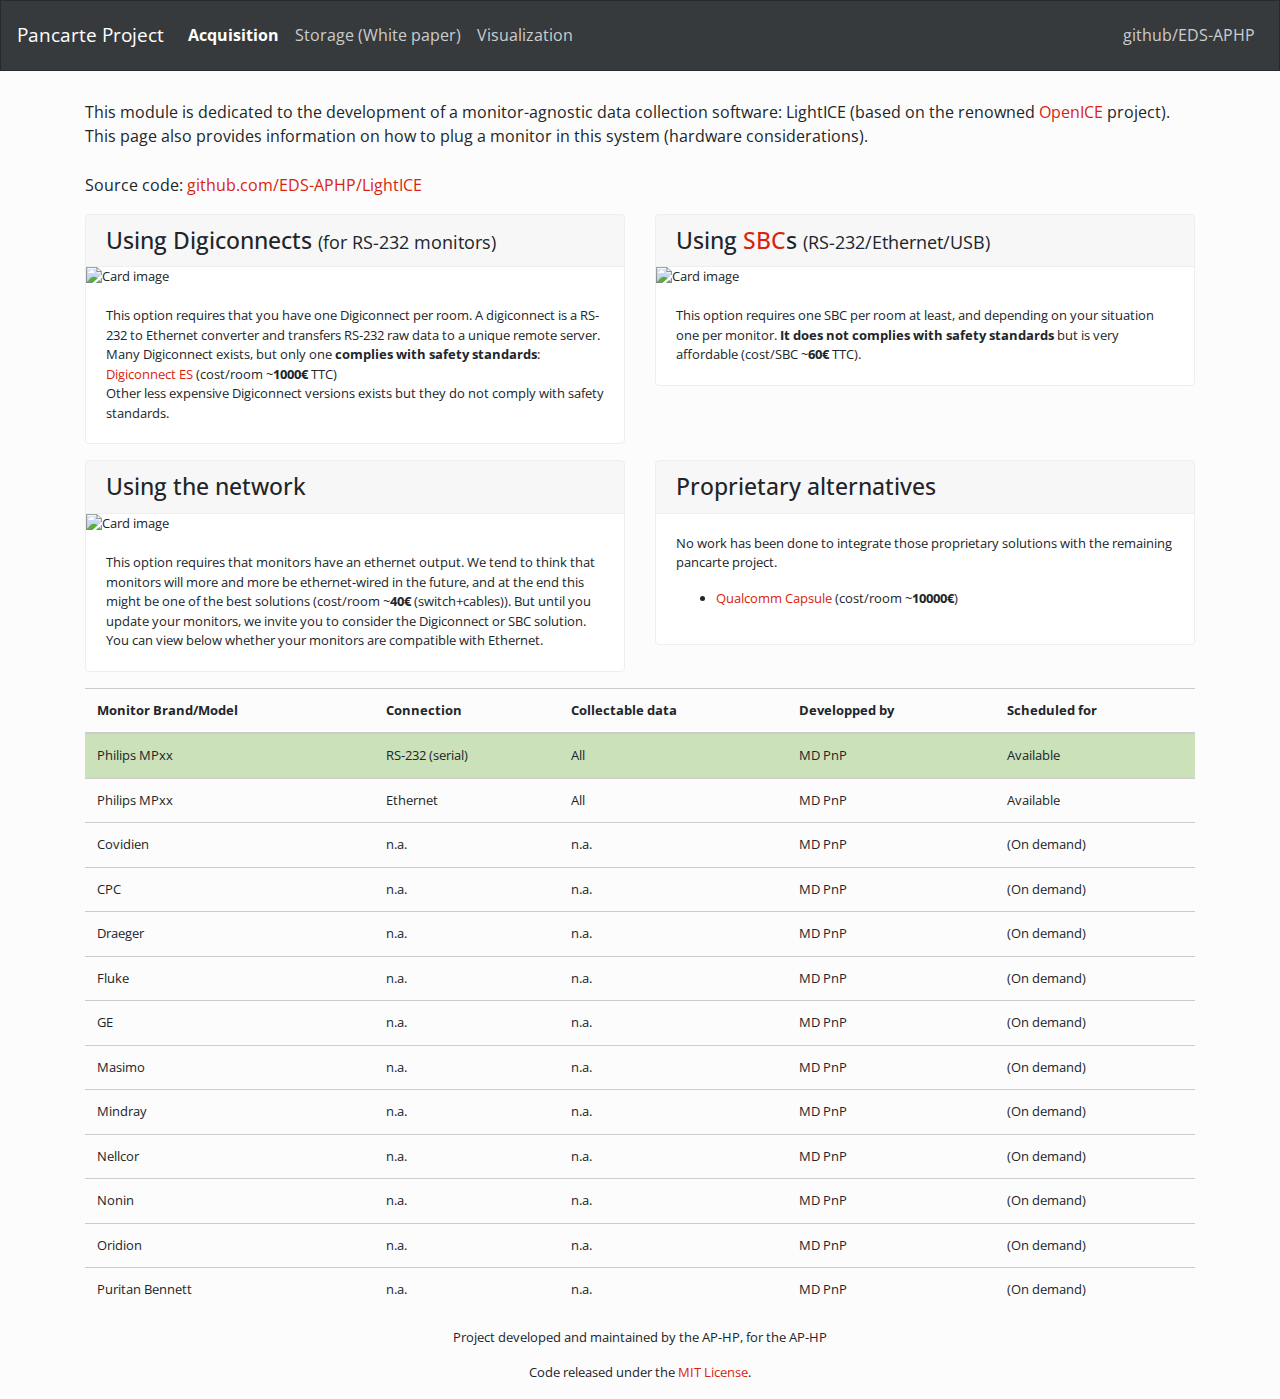
==== acquisition.html @ e1e909cc "Add Philips ethernet in acquisition" ====
<!DOCTYPE html>
<html lang="en">
  <head>
    <meta charset="utf-8">
    <meta name="robots" content="noindex">
    <title>Pancarte - Acquisition</title>
    <meta name="viewport" content="width=device-width, initial-scale=1">
    <meta http-equiv="X-UA-Compatible" content="IE=edge" />
    <link rel="stylesheet" href="bootstrap.min.css" media="screen">
    <link rel="stylesheet" href="custom.css">
  </head>
  <body>
    <div class="navbar navbar-expand-lg fixed-top navbar-dark bg-dark" style="font-size:1.2em">
        <a href="index.html" class="navbar-brand" style="color:#fff;font-size:1.2rem">Pancarte Project</a>
        <button class="navbar-toggler" type="button" data-toggle="collapse" data-target="#navbarColor02" aria-controls="navbarColor02" aria-expanded="false" aria-label="Toggle navigation">
          <span class="navbar-toggler-icon"></span>
        </button>
        <div class="collapse navbar-collapse" id="navbarColor02">
          <ul class="navbar-nav">
            <li class="nav-item">
            <a class="nav-link" href="acquisition.html" style="color:#fff; font-weight: bold">Acquisition</a>
            </li>
            <li class="nav-item">
              <a class="nav-link" href="storage.html">Storage (White paper)</a>
            </li>
            <li class="nav-item">
              <a class="nav-link" href="visualization.html">Visualization</a>
	    </li>
	  </ul>

          <ul class="nav navbar-nav ml-auto">
            <li class="nav-item">
              <a class="nav-link" href="https://github.com/EDS-APHP" target="_blank">github/EDS-APHP</a>
            </li>
          </ul>

        </div>
    </div>

    <div class="container">
      <div class="bs-docs-section clearfix" style="margin-top:100px;">
        <title>Acquisition</title>
        <div class="row">
          <div class="col-lg-12">
            <div class="bs-component">
              <blockquote class="blockquote">
                <p class="mb-0">
                  This module is dedicated to the development of a monitor-agnostic data collection software: LightICE (based on the renowned <a href="https://github.com/mdpnp/mdpnp" target="_blank">OpenICE</a> project).<br>This page also provides information on how to plug a monitor in this system (hardware considerations).
                  <br><br>
                  Source code: <a target="_blank" href="https://github.com/EDS-APHP/LightICE">github.com/EDS-APHP/LightICE</a>
                </p>
              </blockquote>
            </div>
          </div>
        </div>
      </div>

      <title>Hardware solutions</title>
      <div class="row">
        <div class="col-lg-6">
          <div class="card mb-3">
            <h3 class="card-header">Using Digiconnects <small>(for RS-232 monitors)</small></h3>
            <img style="width: 100%; display: block;" src="acquisition-digi.png" alt="Card image">
            <div class="card-body">
              <p class="card-text">This option requires that you have one Digiconnect per room. A digiconnect is a RS-232 to Ethernet converter and transfers RS-232 raw data to a unique remote server. Many Digiconnect exists, but only one <b>complies with safety standards</b>: <a href="https://www.digi.com/products/serial-servers/industrial-hardened-serial-servers/digiconnectes" target="_blank">Digiconnect ES</a> (cost/room ~<b>1000€</b> TTC)<br>
                Other less expensive Digiconnect versions exists but they do not comply with safety standards.
              </p>
            </div>
          </div>
        </div>
        <div class="col-lg-6">
          <div class="card mb-3">
            <h3 class="card-header">Using <a target="_blank" href="https://en.wikipedia.org/wiki/Single-board_computer">SBC</a>s <small>(RS-232/Ethernet/USB)</small></h3>
            <img style="width: 100%; display: block;" src="acquisition-rpi.png" alt="Card image">
            <div class="card-body">
              <p class="card-text">This option requires one SBC per room at least, and depending on your situation one per monitor. <b>It does not complies with safety standards</b> but is very affordable (cost/SBC ~<b>60€</b> TTC).</p>
            </div>
          </div>
        </div>
      </div>

      <div class="row">
        <div class="col-lg-6">
          <div class="card mb-3">
            <h3 class="card-header">Using the network</h3>
            <img style="width: 100%; display: block;" src="acquisition-ethernet.png" alt="Card image">
            <div class="card-body">
              <p class="card-text">This option requires that monitors have an ethernet output. We tend to think that monitors will more and more be ethernet-wired in the future, and at the end this might be one of the best solutions (cost/room ~<b>40€</b> (switch+cables)). But until you update your monitors, we invite you to consider the Digiconnect or SBC solution. You can view below whether your monitors are compatible with Ethernet.
              </p>
            </div>
          </div>
        </div>
        <div class="col-lg-6">
          <div class="card mb-3">
            <h3 class="card-header">Proprietary alternatives</h3>
            <div class="card-body">
              <p class="card-text">
                No work has been done to integrate those proprietary solutions with the remaining pancarte project.
              </p>
              <ul>
                <li><a target="_blank" href="http://www.capsuletech.fr/">Qualcomm Capsule</a> (cost/room ~<b>10000€</b>)</li>
              </ul>
            </div>
          </div>
        </div>
      </div>
      
      <title>Monitors compatibility with LightICE</title>
      <table class="table table-hover">
        <thead>
          <tr>
            <th scope="col">Monitor Brand/Model</th>
            <th scope="col">Connection</th>
            <th scope="col">Collectable data</th>
            <th scope="col">Developped by</th>
            <th scope="col">Scheduled for</th>
          </tr>
        </thead>
        <tbody>
          <tr class="table-success">
            <td>Philips MPxx</td>
            <td>RS-232 (serial)</td>
            <td>All</td>
            <td>MD PnP</td>
            <td>Available</td>
          </tr>
          <tr>
            <td>Philips MPxx</td>
            <td>Ethernet</td>
            <td>All</td>
            <td>MD PnP</td>
            <td>Available</td>
          </tr>
          <tr>
            <td>Covidien</td>
            <td>n.a.</td>
            <td>n.a.</td>
            <td>MD PnP</td>
            <td>(On demand)</td>
          </tr>
          <tr>
            <td>CPC</td>
            <td>n.a.</td>
            <td>n.a.</td>
            <td>MD PnP</td>
            <td>(On demand)</td>
          </tr>
          <tr>
            <td>Draeger</td>
            <td>n.a.</td>
            <td>n.a.</td>
            <td>MD PnP</td>
            <td>(On demand)</td>
          </tr>
          <tr>
            <td>Fluke</td>
            <td>n.a.</td>
            <td>n.a.</td>
            <td>MD PnP</td>
            <td>(On demand)</td>
          </tr>
          <tr>
            <td>GE</td>
            <td>n.a.</td>
            <td>n.a.</td>
            <td>MD PnP</td>
            <td>(On demand)</td>
          </tr>
          <tr>
            <td>Masimo</td>
            <td>n.a.</td>
            <td>n.a.</td>
            <td>MD PnP</td>
            <td>(On demand)</td>
          </tr>
          <tr>
            <td>Mindray</td>
            <td>n.a.</td>
            <td>n.a.</td>
            <td>MD PnP</td>
            <td>(On demand)</td>
          </tr>
          <tr>
            <td>Nellcor</td>
            <td>n.a.</td>
            <td>n.a.</td>
            <td>MD PnP</td>
            <td>(On demand)</td>
          </tr>
          <tr>
            <td>Nonin</td>
            <td>n.a.</td>
            <td>n.a.</td>
            <td>MD PnP</td>
            <td>(On demand)</td>
          </tr>
          <tr>
            <td>Oridion</td>
            <td>n.a.</td>
            <td>n.a.</td>
            <td>MD PnP</td>
            <td>(On demand)</td>
          </tr>
          <tr>
            <td>Puritan Bennett</td>
            <td>n.a.</td>
            <td>n.a.</td>
            <td>MD PnP</td>
            <td>(On demand)</td>
          </tr>
        </tbody>
      </table>

      <footer id="footer">
        <div class="row">
          <div class="col-lg-12 text-center">
            <p>Project developed and maintained by the AP-HP, for the AP-HP</p>
            <p>Code released under the <a href="https://opensource.org/licenses/MIT">MIT License</a>.</p>
          </div>
        </div>
      </footer>
    </div>

    <script src="jquery.min.js"></script>
    <script src="bootstrap.min.js"></script>
    <script src="custom.js"></script>
    <script type="text/javascript">
      imageMapResize();
    </script>
  </body>
</html>
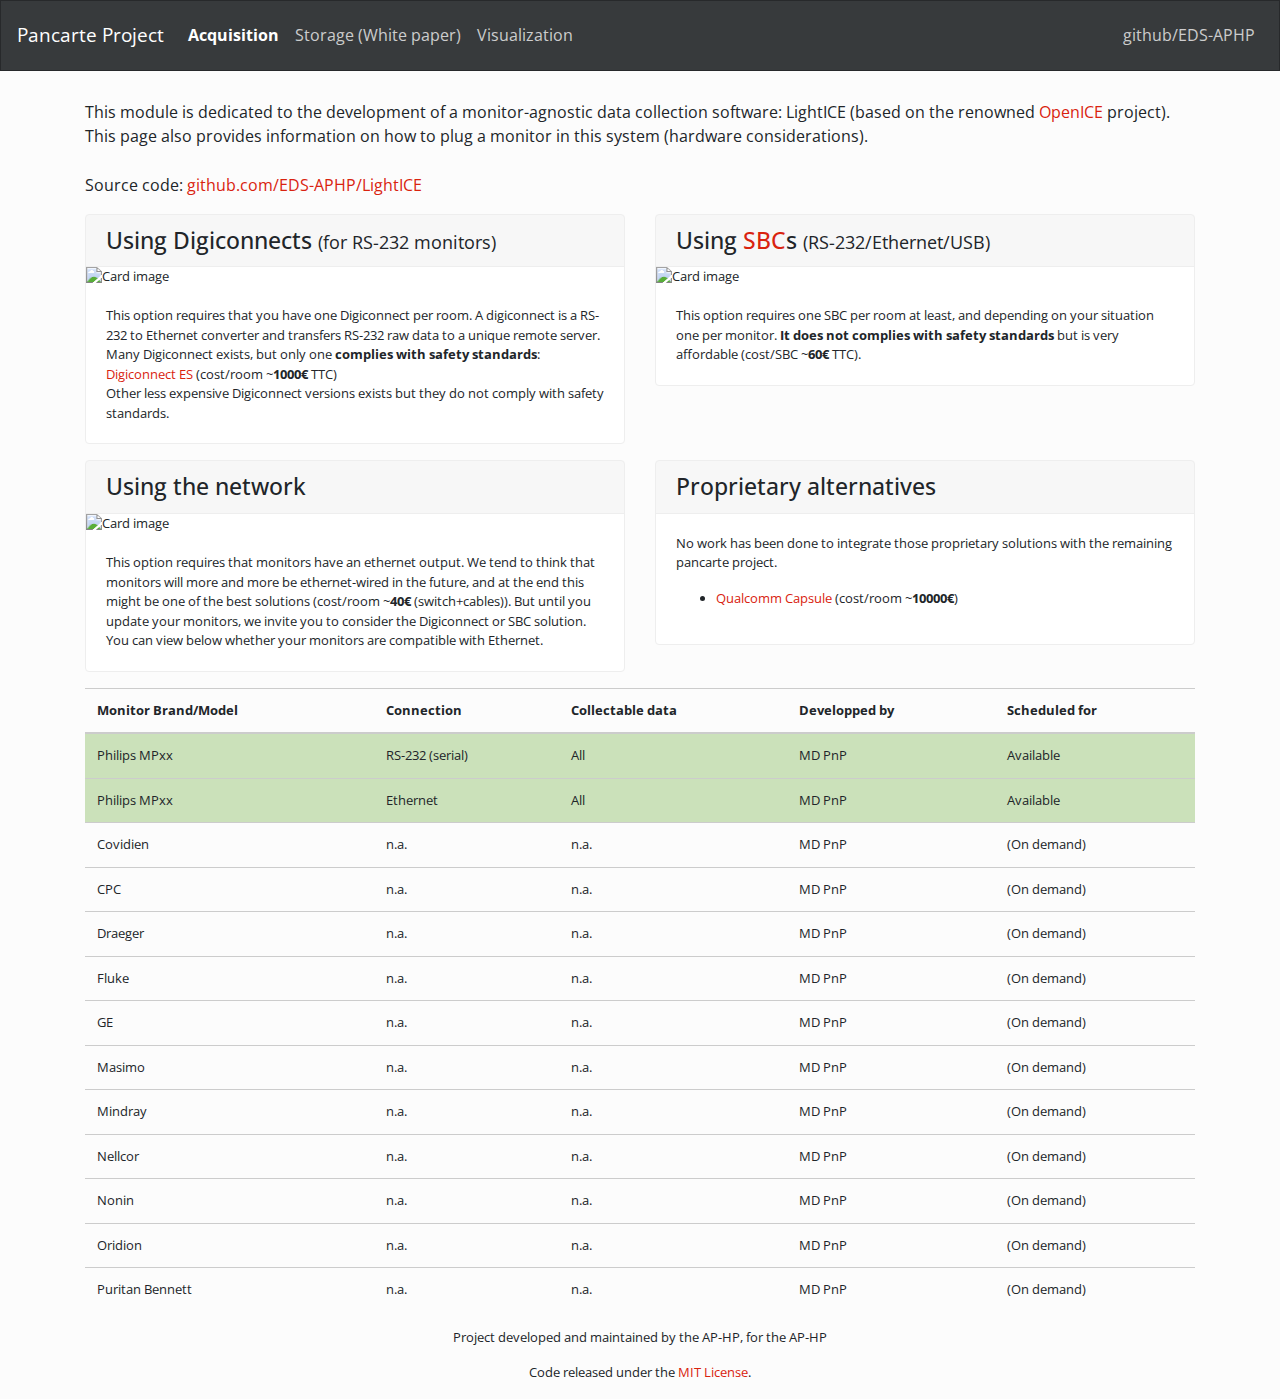
==== commit 66a84787: "Update" ====
--- a/acquisition.html
+++ b/acquisition.html
@@ -124,7 +124,7 @@
             <td>MD PnP</td>
             <td>Available</td>
           </tr>
-          <tr>
+          <tr class="table-success">
             <td>Philips MPxx</td>
             <td>Ethernet</td>
             <td>All</td>
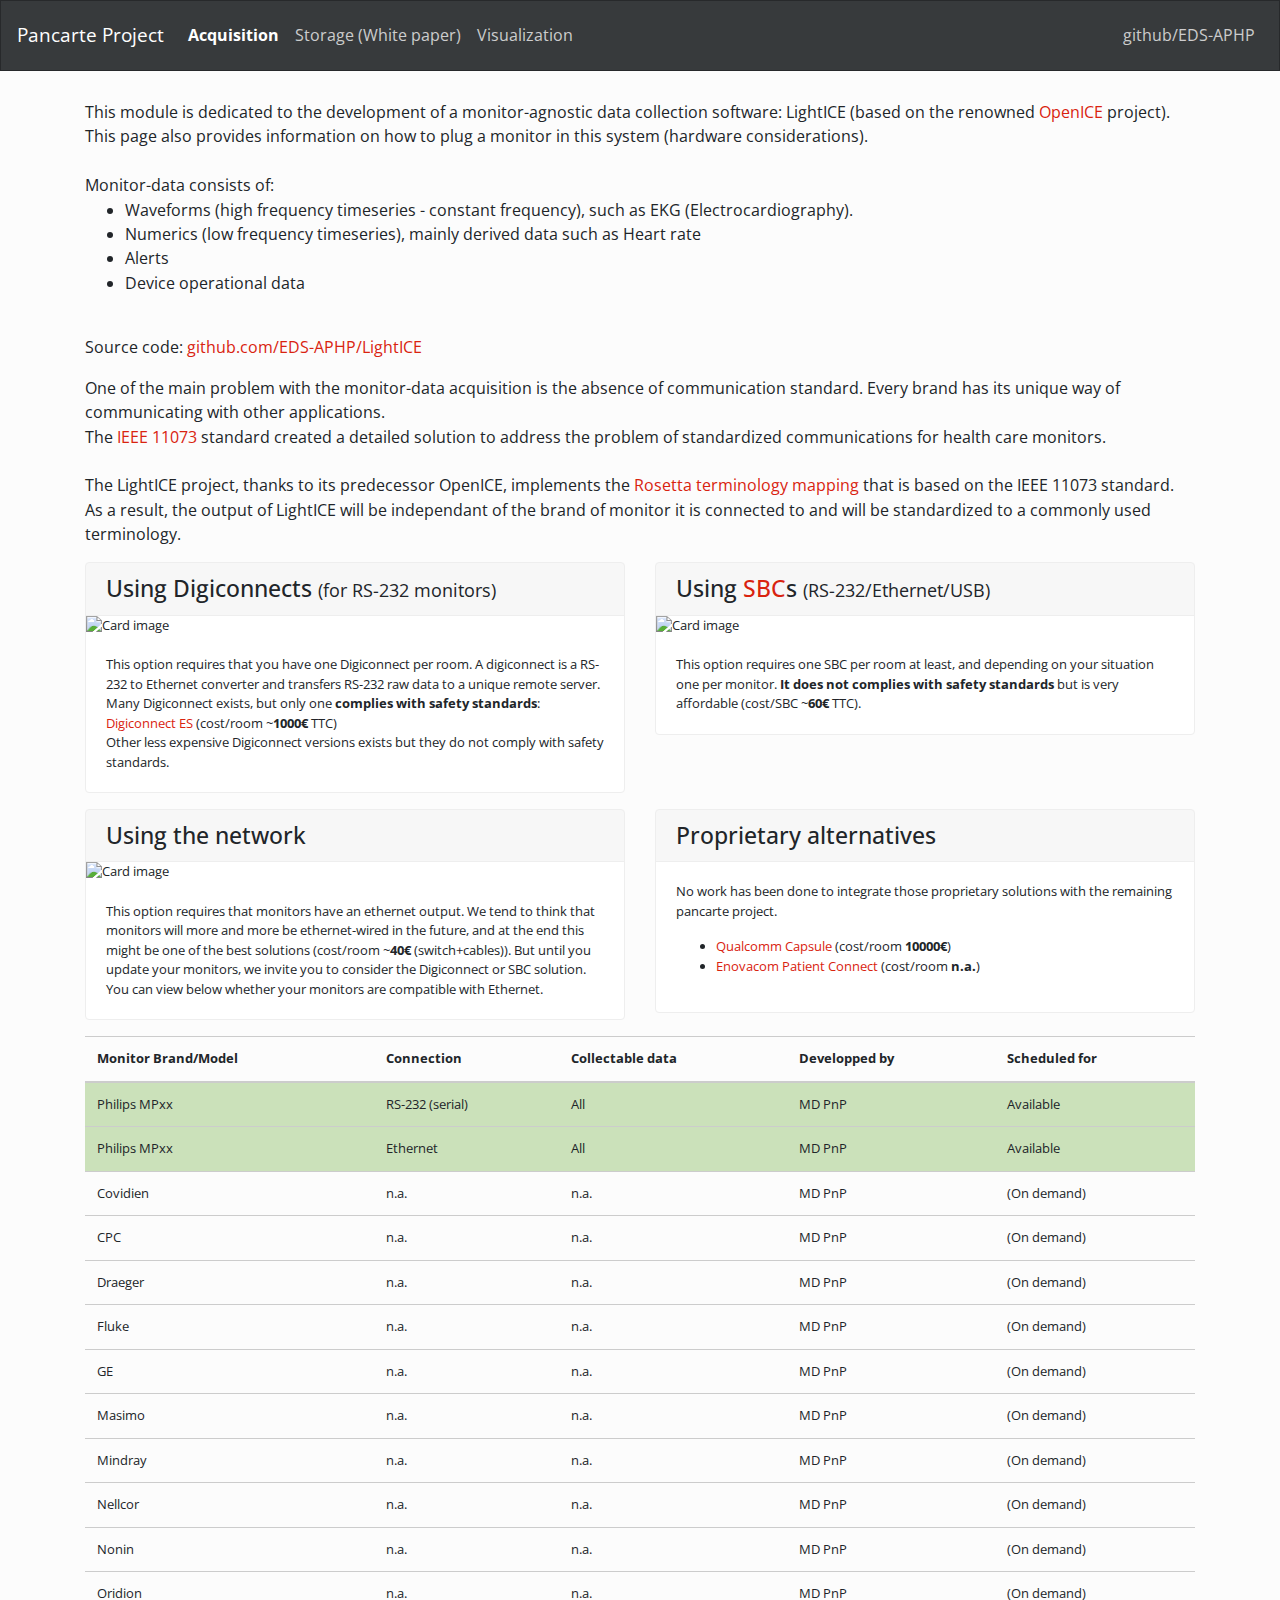
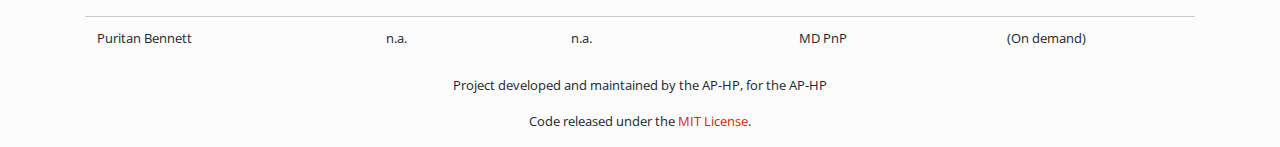
==== commit f0513350: "Update on acquisition standards" ====
--- a/acquisition.html
+++ b/acquisition.html
@@ -47,6 +47,14 @@
                 <p class="mb-0">
                   This module is dedicated to the development of a monitor-agnostic data collection software: LightICE (based on the renowned <a href="https://github.com/mdpnp/mdpnp" target="_blank">OpenICE</a> project).<br>This page also provides information on how to plug a monitor in this system (hardware considerations).
                   <br><br>
+                  Monitor-data consists of:
+                  <ul>
+                    <li>Waveforms (high frequency timeseries - constant frequency), such as EKG (Electrocardiography).</li>
+                    <li>Numerics (low frequency timeseries), mainly derived data such as Heart rate</li>
+                    <li>Alerts</li>
+                    <li>Device operational data</li>
+                  </ul>
+                  <br>
                   Source code: <a target="_blank" href="https://github.com/EDS-APHP/LightICE">github.com/EDS-APHP/LightICE</a>
                 </p>
               </blockquote>
@@ -55,6 +63,24 @@
         </div>
       </div>
 
+      <title>Standardization</title>
+      <div class="row">
+        <div class="col-lg-12">
+          <div class="bs-component">
+            <blockquote class="blockquote">
+              <p class="mb-0">
+                One of the main problem with the monitor-data acquisition is the absence of communication standard. Every brand has its unique way of communicating with other applications.
+                <br>
+                The <a href="https://en.wikipedia.org/wiki/ISO/IEEE_11073" target="_blank">IEEE 11073</a> standard created a detailed solution to address the problem of standardized communications for health care monitors.
+                <br><br>
+                The LightICE project, thanks to its predecessor OpenICE, implements the <a href="https://wiki.ihe.net/index.php/PCD_Profile_Rosetta_Terminology_Mapping_Overview" target="_blank">Rosetta terminology mapping</a> that is based on the IEEE 11073 standard.
+                As a result, the output of LightICE will be independant of the brand of monitor it is connected to and will be standardized to a commonly used terminology.
+              </p>
+            </blockquote>
+          </div>
+        </div>
+      </div>
+
       <title>Hardware solutions</title>
       <div class="row">
         <div class="col-lg-6">
@@ -98,7 +124,8 @@
                 No work has been done to integrate those proprietary solutions with the remaining pancarte project.
               </p>
               <ul>
-                <li><a target="_blank" href="http://www.capsuletech.fr/">Qualcomm Capsule</a> (cost/room ~<b>10000€</b>)</li>
+                <li><a target="_blank" href="http://www.capsuletech.fr/">Qualcomm Capsule</a> (cost/room <b>10000€</b>)</li>
+                <li><a target="_blank" href="https://www.enovacom.fr/landing-page/connexion-appareils-biomedicaux">Enovacom Patient Connect</a> (cost/room <b>n.a.</b>)</li>
               </ul>
             </div>
           </div>
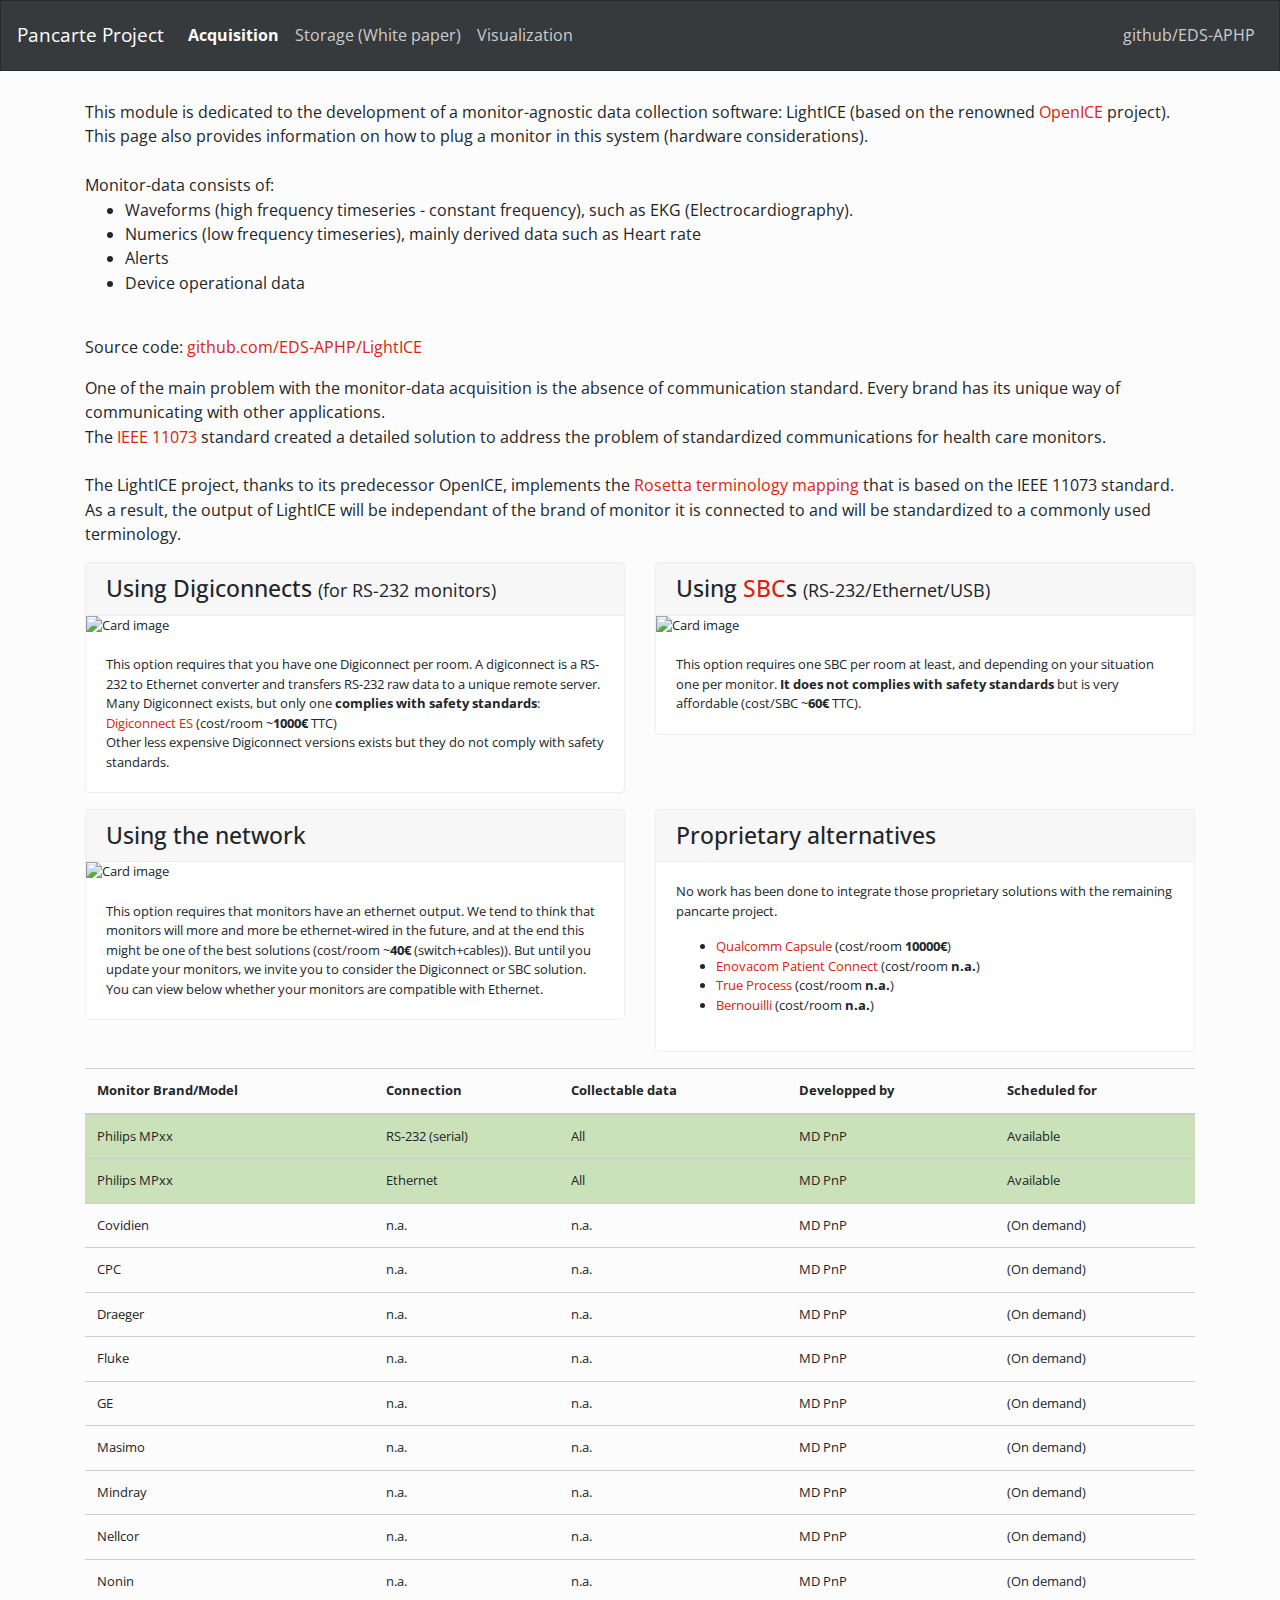
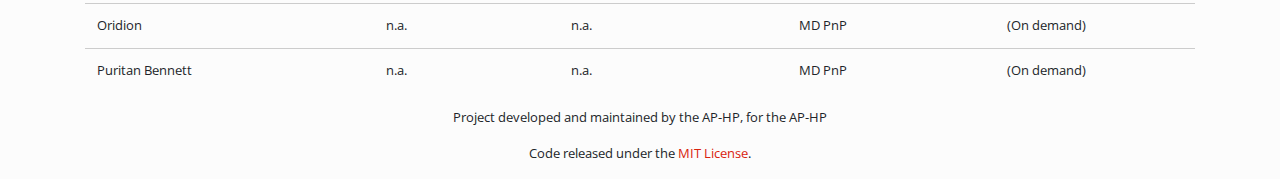
==== commit 657243e4: "Update" ====
--- a/acquisition.html
+++ b/acquisition.html
@@ -126,6 +126,8 @@
               <ul>
                 <li><a target="_blank" href="http://www.capsuletech.fr/">Qualcomm Capsule</a> (cost/room <b>10000€</b>)</li>
                 <li><a target="_blank" href="https://www.enovacom.fr/landing-page/connexion-appareils-biomedicaux">Enovacom Patient Connect</a> (cost/room <b>n.a.</b>)</li>
+                <li><a target="_blank" href="https://www.trueprocess.com">True Process</a> (cost/room <b>n.a.</b>)</li>
+                <li><a target="_blank" href="http://bernoullihealth.com/">Bernouilli</a> (cost/room <b>n.a.</b>)</li>
               </ul>
             </div>
           </div>
